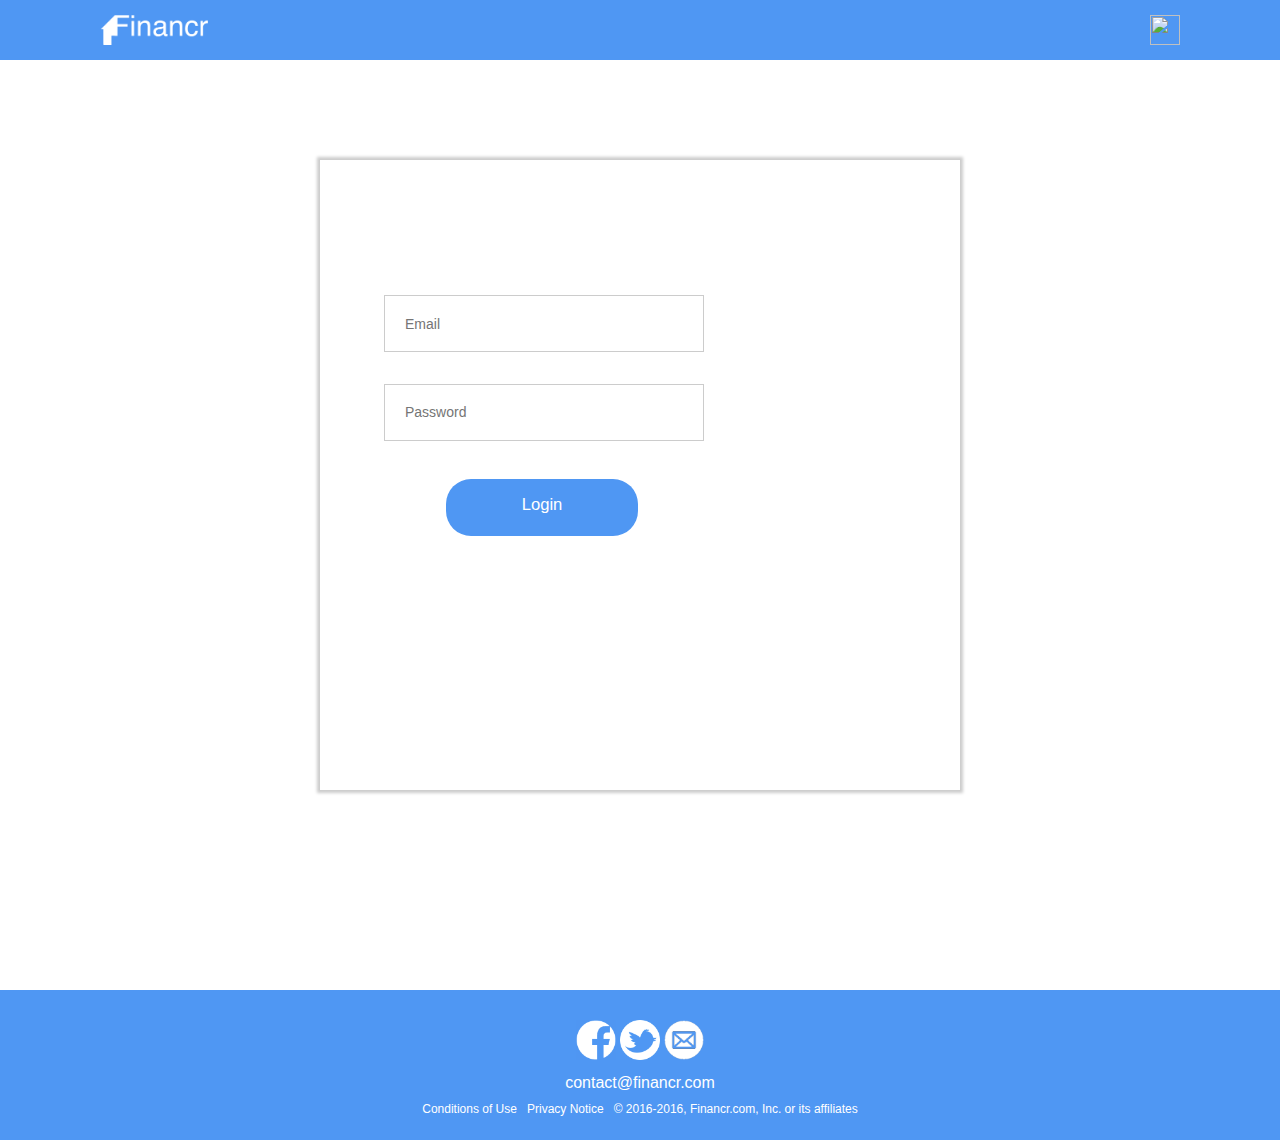
==== login.html @ f11a6735 "Login and SignUp" ====
<!-- Name: Eric Lin
     Date: February 8th, 2017
     -->

<!DOCTYPE html>

<html>
  <head>
    <link rel="stylesheet" type="text/css" href="style.css">
    </link>
    <title>
      Financial Website
    </title>
  </head>

  <body>

    <!-- Our top nav bar. Keep this fixed -->
    <div id = "top_header" class = "top_header">
      <a href = "Index.html">
        <img src="Images/Home_logo.png" alt="Home" class="home_logo" name="sign_up_logo"/>
      </a>
      <a href = "profile.html">
        <img src = "Images/avatar.png" class = "avatar" name = "avatar"/>
      </a>
<!--      <a href = "sign_up.html">
        <p class = "top_header_links">
          Sign Up
        </p>
      </a>
      <p class = "top_header_links">
        Support
      </p>
      <p class = "top_header_links">
        How it Works
      </p>-->
    </div>

    <br></br> 

    <div id = "sign_up_border_box">
      <input id = "email_login" class = "login_form_second" type="text" placeholder="Email" name="ename" required>
      </input>
      <input id = "password_login" class = "login_form_second" type="password" placeholder="Password" name="psw" required>
      </input>

      <button id = "login_button" class="login_button">
        <div class = "button_sign_up_text"> 
          Login
        </div>
      </button>
    </div>
  
  <!--  <div class = "sign_up">
      
      <div class = "outer_sign_up">
        <div class = "sign_up_box">
          <p class = "sign_up_label">
            Name:
          </p>
          <input id = "name_sign_up" type="text" placeholder="Name" name="nname" required>
          </input>
          <p class = "sign_up_label">
            Email:
          </p>
          <input id = "email_sign_up" type="text" placeholder="Email" name="ename" required>
          </input>
          <p class = "sign_up_label">
            Username:
          </p>
          <input id = "username_sign_up" type="text" placeholder="Username" name="uname" required>
          </input>
          <p class = "sign_up_label">
            Password:
          </p>
          <input id = "password_sign_up" type="password" placeholder="Password" name="psw" required>
          </input>
        </div>
        
        <div class = "bottom_sign_up">
          <button id = "sign_up_button" class="sign_up_button">
            <div class = "button_sign_up_text"> 
              Sign Up
            </div>
          </button>
        </div>

      -->
        <div class = "clearfix">
        </div>  
      </div>

      <div class = "clearfix">
        </div>  

  

    <div class = "bottom_header">
      <center>
        <a href="http://www.facebook.com" style="text-decoration:none;">
          <img src="Images/Facebook-icon.jpg" alt="Connect with me on Facebook!" style="width: 40px;height:40px;margin-top:30px;" 
          title="Connect with me on Facebook!">
          </img>
        </a>
        <a href="http://www.twitter.com" style="text-decoration:none;">
          <img src="Images/twitter-icon.png" alt="Connect with me on Facebook!" style="width: 40px;height:40px;margin-top:30px;" 
          title="Connect with me on Facebook!">
          </img>
        </a>
        <a href="http://www.facebook.com/tgih1999" style="text-decoration:none;">
          <img src="Images/Gmail-icon.png" alt="Connect with me on Facebook!" style="width: 40px;height:40px;margin-top:30px;" 
          title="Connect with me on Facebook!">
          </img>
        </a>
        <div style="color:white;font-family: 'Arial';margin-top:10px;">
          contact@financr.com
        </div>
        <div style="color:white;font-family:'Arial';font-size:12px;margin-top:10px;">
          <a href="ConditionsOfUse.html" style="color:white;text-decoration:none;">
            Conditions of Use
          </a> 
            &nbsp; 
          <a href="Privacy.html" style="color:white;text-decoration:none">
            Privacy Notice
          </a>
          &nbsp; &copy; 2016-2016, Financr.com, Inc. or its affiliates
        </div>
      </center>        
    </div>

    <script src="http://ajax.googleapis.com/ajax/libs/jquery/1.9.1/jquery.min.js"></script>     
    <script src="https://www.gstatic.com/firebasejs/3.6.9/firebase.js"></script>
    <script src = "app.js"></script>
    
   </body>

</html>
---- style.css ----
html, body
{
  margin: 0;
  padding: 0;
}

.content-container {
  padding-top: 20px;
}

.top_header{
  height: 60px;
  width: 100%;
  background-color: #4f97f3;
  position: fixed;
  transition: 0.5s all;
  z-index: 2;
}

.top_header_home{
  height: 60px;
  width: 100%;
  position: fixed;
  transition: 0.5s all;
  z-index: 2;
}

.home_background_picture{
  float: left;
  width: 100%;
  height: 100vh;
}

.home_join_now{
  margin-left: calc(50% - 100px);
}

#home_login{
  background-color: white;
  width: 150px;
  padding: 5px 25px 5px 25px;
  border-radius: 20px;
  margin-top: 75vh;
  border: 2px solid white;
  float: right;
  position: absolute;
  font-family: Roboto, Sans-serif;
  font-size: 20px;
  color: #324d79;
}

#sign_up_border_box{
  width: 50%;
  height: 70vh;
  background-color: white;
  margin-top: calc(60px + 5%);
  box-shadow: 0px 0px 3px 3px #ccc;
  margin-bottom: 100px;
  margin-left: 25%;
}

.sign_up_form{
  margin-top:100px;
}

#down_arrow{
  position: absolute;
  margin-left: calc(50% - 25px);
  margin-top: 85vh;
  float: right;
}

#up_arrow{
  visibility: hidden;
  position: fixed;
  margin-top: 15vh;
  margin-left: calc(100% - 150px);
  float: right;
  transition: 0.5s all;
}

#home_pictures{
  float: left;
  width: 30%;
  margin-top: 5%;
}

.motto{
  color: black;
  font-family: American Typewriter;
  margin-top: calc(75px + 3%);
  font-size: 32px;
}

#home_login:hover{
  opacity: 0.6;
} 

.avatar{
  float: right;
  width: 30px;
  height: 30px;
  margin-top: 15px;
  margin-right: 100px;
}

.example_image{ 
  float: left;
  width: 250px;
  height: 250px;
  margin-left: 20%;
  margin-top: 100px;
  margin-bottom: 50px;
}

.example_image_bar{ 
  float: left;
  width: 200px;
  height: 350px;
  margin-left: 20%;
  margin-top: 100px;
}

.login_pio_text{
  float: left;
  background-color: #a1e59d;
  width: calc(60% - 400px);
  height: 150px;  
  margin-left: 150px;
  margin-top: 150px;
  border-radius: 0px 15px 15px 0px;
}

.login_bar_text{
  float: left;
  background-color: #a1e59d;
  width: calc(60% - 400px);
  height: 150px;  
  margin-left: 150px;
  margin-top: 200px;
  border-radius: 15px 0px 0px 15px;
}

.home{
  float: left;
  width: 30px;
  height: 30px;
  margin-top: 22.5px;
  margin-left: 100px;
}

.home_logo{
  float: left;
  width: 120px;
  height: 30px;
  margin-top: 15px;
  margin-left: 100px;
}

.top_header_links, .top_header_links_profile{
  float: right;
  color: white;
  font-family: Roboto,sans-serif;
  font-size: 18px;
  margin-top: 18px;
  margin-right: 75px;
}

.top_header_links:hover, .top_header_links_end:hover{
  text-decoration: underline;
}

.bottom_header{
  margin-top: 100px;
  background-color: #4f97f3;
  height: 150px;

}

.sign_up{
  background-color:  #4f97f3;
  padding-top: 75px;
  height: 500px;
  padding-bottom: 0px;
  margin: 0;
}

.outer_sign_up{
  float: right;
  margin-right: 100px;
  /*margin-right: calc((100% - 350px) / 2);*/
  border-radius: 15px;
  margin-top:70px;
  width: 350px;
  margin-bottom: 100px;
}

.bottom_sign_up{
  border-radius: 0px 0px 15px 15px;
  margin-top: -10px;
  width: 350px;
  height: 90px;
  background-color:  #4f97f3;
}


.sign_up_box{
  padding-top: 5px;
  padding-bottom: 27px;
  border-radius: 15px 15px 0px 0px;
  background-color: white;
}

.login_box{
  position: absolute;
  float: left;
  margin-left: calc(100% - 100px - 350px);
  margin-top: 200px;
  border-radius: 15px;
  width: 350px;
  height: 325px;
  background-color: white;
  z-index: 0;
}

.newsletter_box{
  position: fixed;
  float: right;
  margin-left: 100px;
  margin-right: 100px;
  margin-top: 125px;
  border-radius: 15px;
  width: 350px;
  height: 325px;
  background-color: #b3b3b3;

}

.newsletter_label{
  font-family: Roboto,sans-serif;
  padding-left: 20px;
  color:white;
  font-size: 18px;
}

.sign_up_label{
  font-family: Roboto,sans-serif;
  padding-left: 20px;
  color:black;
  font-size: 18px;
}

.button_sign_up_text{
  color: white;
}

.button_newsletter_sign_text{
  color: #b3b3b3;
}

.button_login_text{
  color: white;
}

.button_login_text_join{
  padding-top: 12px;
  text-decoration: none;
  color: white;
}

.sign_up_already{
  font-family: Roboto, sans-serif;
  font-size: 30px;
  color: black;
  margin-right: 100px;
}

.outer_sign_up_text{
  float: right;
  width: 1000px;
}

.button_newsletter{
  margin-left: 100px;
  margin-top: 40px;
  border-radius: 15px;
  width: 150px;
  height: 45px;
  background-color: white;
  border: 0px;
  font-family: Roboto,sans-serif;
  font-size: 16px;
  font-color: white;
}

.header_text{
  float: left;
  margin-top: 100px;
  margin-left: 100px;
  font-family: Roboto,sans-serif;
  font-size: 80px;
  color: white;
}

.first_circle, .second_circle, .third_circle{
  float: left;
  width: 10px;
  height: 10px;
  background: #4f97f3;
  -moz-border-radius: 50%;
  -webkit-border-radius: 50%;
  margin-right: 60px;
  border-radius: 50%;
  margin-top: 100px;
}

.first_circle{
  margin-left: calc((100% - 150px) / 2)
}

.header_text_bottom{
  margin-top: 30px;
  margin-left: 250px;
}

.sign_up_form{
  width: 44%;
  height: 9%;
  padding: 0px 20px;
  display: inline-block;
  border: 1px solid #ccc;
  box-sizing: border-box;
  font-family: Roboto,sans-serif;
  font-size: 14px;
  margin-top: 5%;
  margin-left: 4%;
}

.sign_up_form_second{
  float: left;
  width: 44%;
  height: 9%;
  padding: 0px 20px;
  margin: 0px 20px;
  margin-left: 4%;
  display: inline-block;
  border: 1px solid #ccc;
  box-sizing: border-box;
  font-family: Roboto,sans-serif;
  font-size: 14px;
  margin-top: 5%;
}

.login_form_second{
  float: left;
  width: 50%;
  height: 9%;
  padding: 0px 20px;
  margin: 0px 20px;
  margin-left: 10%;
  display: inline-block;
  border: 1px solid #ccc;
  box-sizing: border-box;
  font-family: Roboto,sans-serif;
  font-size: 14px;
}

#email_login{
  margin-top: calc(18% + 20px);
} 

#password_login{
  margin-top: 5%;
  margin-bottom: 3%;
}

#already_member{
  width: 34%; 
  height: calc(51%); 
  position:relative; 
  background-color: #cccccc;
  margin-left: calc(57% + 2px);
  margin-top: calc(5% + 16px);
}

#already_member_text{
  color: white;
  font-family: Roboto, sans-serif;
  font-size: 24px;
  padding-top: 40%;
}

#join_button_sign_up{
  width: 20%;
  background-color: #4f97f3;
  padding: 15px 25px 15px 25px;
  font-family: Roboto, sans-serif;
  color: white;
  transition: 0.7s all;
  margin-top: 3%;
  margin-left: calc(40% - 50px);
}

#join_button_sign_up:hover{
  opacity: 0.7;
}

.button{
  margin-left: 100px;
  margin-top: 40px;
  border-radius: 15px;
  width: 150px;
  height: 45px;
  background-color: black; /* #89bf86;*/
  border: 0px;
  font-family: Roboto,sans-serif;
  font-size: 16px;
  font-color: white;
}

.join_now_button{
  margin-top: 100px;
  border-radius: 15px;
  width: 250px;
  height: 45px;
  background-color: #4f97f3;
  border: 0px;
  font-family: Roboto,sans-serif;
  font-size: 16px;
  font-color: white;
  text-decoration: none;
}

.sign_up_button{
  margin-left: 32.5%;
  margin-top: 3%;
  padding: 15px 25px 15px 25px;
  width: 35%;
  height: 9%;
  background-color: #4f97f3;
  border-radius: 25px;
  border: 0px;
  font-size: 20px;
  font-size: 1.3vw;  
  padding-top: 10px;
}

.login_button{
  margin-left: calc(15% + 30px);
  margin-top: 3%;
  padding: 15px 25px 15px 25px;
  width: 30%;
  height: 9%;
  background-color: #4f97f3;
  border-radius: 25px;
  border: 0px;
  font-size: 20px;
  font-size: 1.3vw;  
  padding-top: 10px;
}

.circle {
  float: right;
  width: 250px;
  height: 250px;
  background: white;
  -moz-border-radius: 50px;
  -webkit-border-radius: 50px;
  border-radius: 50%;
  margin-right: 150px;
  margin-top: 100px;
}

.circle_text{
  font-family: Roboto, sans-serif;
  padding-top: 85px;
  color: #89bf86;
  font-size: 22px;
}


.button:hover, .sign_up_button:hover, .join_now_button:hover{
  -webkit-transition: all 0.5s ease;
  -moz-transition: all 0.5s ease;
  -o-transition: all 0.5s ease;
  -ms-transition: all 0.5s ease
  transition: all 0.5s ease;
  opacity: 0.7;
}

.clearfix{
  clear:both;
}

.profile_top_text{
  padding-top: 75px;
}

.profile_text{
  background-color: #b3b3b3;
  width: 40%;
  float: left;
  height: 250px;
  padding: 25px 25px 25px 25px;
  border-radius: 15px;
  margin-top: 100px;
  margin-left: 100px;
  font-size: 28px;
  font-family: Roboto, sans-serif;
  color: white;
}

.net_worth{
  width: calc(100% + 25px);
  height: 40px; 
  margin-top: 100px;
  background-color: #ffde66;
  color: white;
  padding: 25px 0px 25px 25px;
  border-radius: 15px;
}

.first_text{
  float: left;
  color: #white;
  font-family: Roboto, sans-serif;
  font-size: 28px;
  margin-right: 15px;
}

.net_worth_text{
  float: left;
  color: #3c9627;
  font-size: 28px;
  font-family: Roboto, sans-serif;
}

.right_side{
  width: calc(60% - 350px);
  height: 230px;
  float: left;
  margin-left: 50px;
}

.change_worth{
  background-color: #81b4e4;
  margin-top: 30px;
  width: calc(100% + 50px);
  height: 180px;
  border-radius: 15px;
}

.date, .current_date{
  padding: 25px 0px 0px 25px;
  float: left;
  color: white;
  font-size: 24px;
  font-family: Roboto, sans-serif;
}

.date_change{
  padding: 25px 10px 0px 25px;
  float: left;
  color: white;
  font-size: 20px;
  font-family: Roboto, sans-serif;
}

.main_profile{
  margin-top: 50px;
  background-color:#f7a26e;
  height: 250px;
  width: calc(100% - 200px);
  margin-left: 100px;
  border-radius: 15px;
}

.yesterday_change{
  padding-top: 25px;
  float: left;
  color: #3c9627;
  font-size: 20px;
  font-family: Roboto, sans-serif;
}
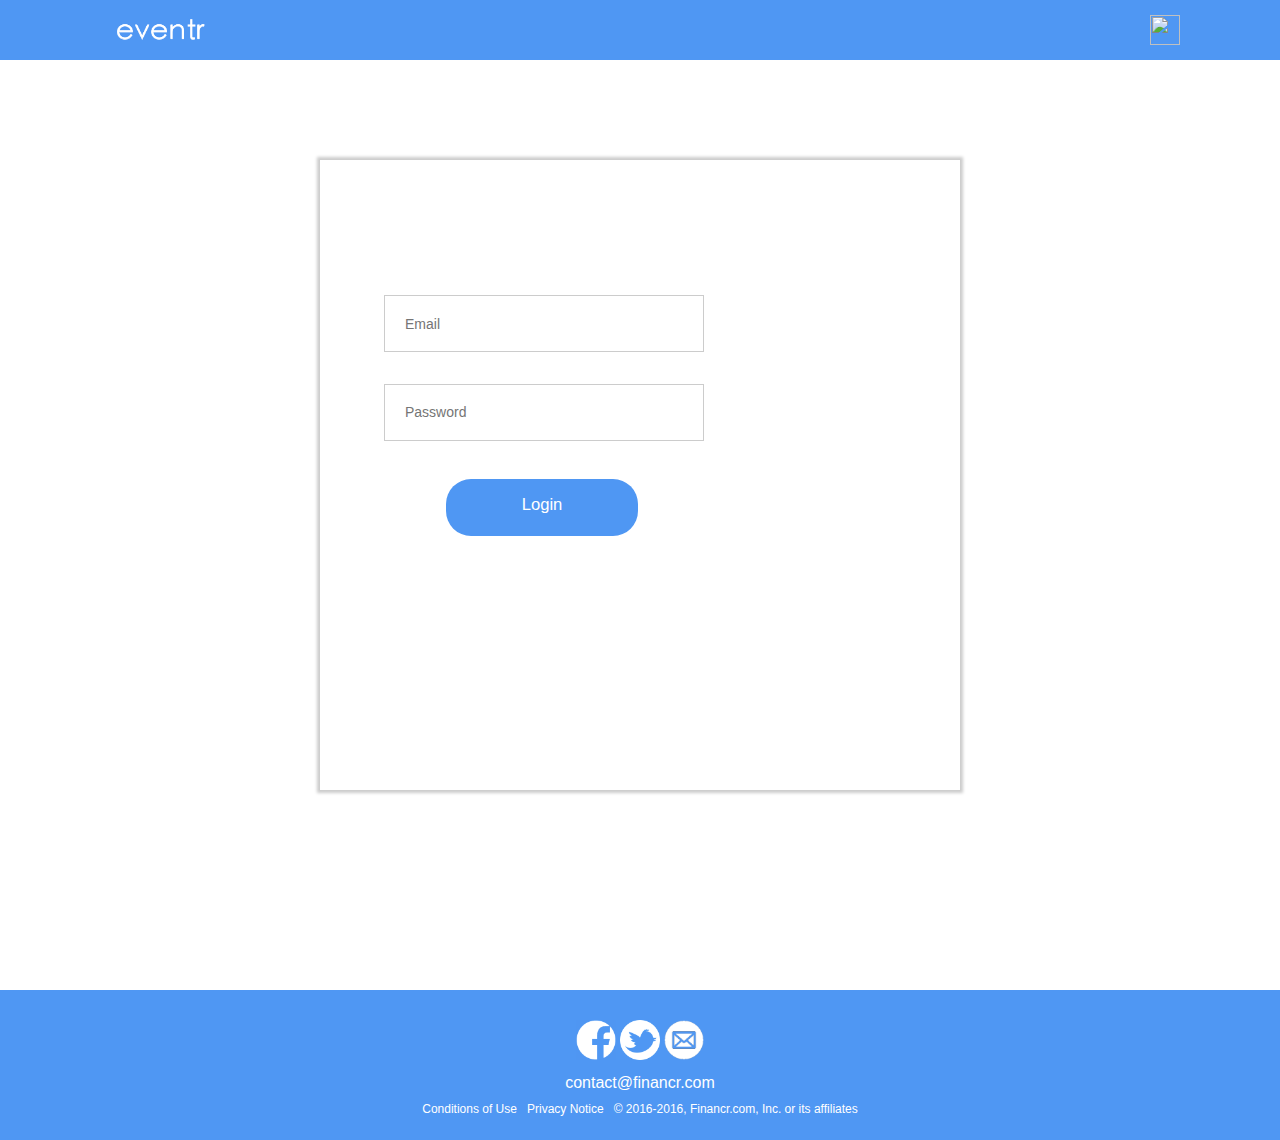
==== commit 86e2c905: "Changed logo" ====
--- a/login.html
+++ b/login.html
@@ -18,7 +18,7 @@
     <!-- Our top nav bar. Keep this fixed -->
     <div id = "top_header" class = "top_header">
       <a href = "Index.html">
-        <img src="Images/Home_logo.png" alt="Home" class="home_logo" name="sign_up_logo"/>
+        <img src="Images/eventr.png" alt="Home" class="home_logo" name="sign_up_logo"/>
       </a>
       <a href = "profile.html">
         <img src = "Images/avatar.png" class = "avatar" name = "avatar"/>
@@ -36,7 +36,7 @@
       </p>-->
     </div>
 
-    <br></br> 
+    <br></br>
 
     <div id = "sign_up_border_box">
       <input id = "email_login" class = "login_form_second" type="text" placeholder="Email" name="ename" required>
@@ -45,14 +45,14 @@
       </input>
 
       <button id = "login_button" class="login_button">
-        <div class = "button_sign_up_text"> 
+        <div class = "button_sign_up_text">
           Login
         </div>
       </button>
     </div>
-  
+
   <!--  <div class = "sign_up">
-      
+
       <div class = "outer_sign_up">
         <div class = "sign_up_box">
           <p class = "sign_up_label">
@@ -76,10 +76,10 @@
           <input id = "password_sign_up" type="password" placeholder="Password" name="psw" required>
           </input>
         </div>
-        
+
         <div class = "bottom_sign_up">
           <button id = "sign_up_button" class="sign_up_button">
-            <div class = "button_sign_up_text"> 
+            <div class = "button_sign_up_text">
               Sign Up
             </div>
           </button>
@@ -87,28 +87,28 @@
 
       -->
         <div class = "clearfix">
-        </div>  
+        </div>
       </div>
 
       <div class = "clearfix">
-        </div>  
+        </div>
 
-  
+
 
     <div class = "bottom_header">
       <center>
         <a href="http://www.facebook.com" style="text-decoration:none;">
-          <img src="Images/Facebook-icon.jpg" alt="Connect with me on Facebook!" style="width: 40px;height:40px;margin-top:30px;" 
+          <img src="Images/Facebook-icon.jpg" alt="Connect with me on Facebook!" style="width: 40px;height:40px;margin-top:30px;"
           title="Connect with me on Facebook!">
           </img>
         </a>
         <a href="http://www.twitter.com" style="text-decoration:none;">
-          <img src="Images/twitter-icon.png" alt="Connect with me on Facebook!" style="width: 40px;height:40px;margin-top:30px;" 
+          <img src="Images/twitter-icon.png" alt="Connect with me on Facebook!" style="width: 40px;height:40px;margin-top:30px;"
           title="Connect with me on Facebook!">
           </img>
         </a>
         <a href="http://www.facebook.com/tgih1999" style="text-decoration:none;">
-          <img src="Images/Gmail-icon.png" alt="Connect with me on Facebook!" style="width: 40px;height:40px;margin-top:30px;" 
+          <img src="Images/Gmail-icon.png" alt="Connect with me on Facebook!" style="width: 40px;height:40px;margin-top:30px;"
           title="Connect with me on Facebook!">
           </img>
         </a>
@@ -118,22 +118,20 @@
         <div style="color:white;font-family:'Arial';font-size:12px;margin-top:10px;">
           <a href="ConditionsOfUse.html" style="color:white;text-decoration:none;">
             Conditions of Use
-          </a> 
-            &nbsp; 
+          </a>
+            &nbsp;
           <a href="Privacy.html" style="color:white;text-decoration:none">
             Privacy Notice
           </a>
           &nbsp; &copy; 2016-2016, Financr.com, Inc. or its affiliates
         </div>
-      </center>        
+      </center>
     </div>
 
-    <script src="http://ajax.googleapis.com/ajax/libs/jquery/1.9.1/jquery.min.js"></script>     
+    <script src="http://ajax.googleapis.com/ajax/libs/jquery/1.9.1/jquery.min.js"></script>
     <script src="https://www.gstatic.com/firebasejs/3.6.9/firebase.js"></script>
     <script src = "app.js"></script>
-    
+
    </body>
 
 </html>
-
-
--- a/style.css
+++ b/style.css
@@ -94,7 +94,7 @@
 
 #home_login:hover{
   opacity: 0.6;
-} 
+}
 
 .avatar{
   float: right;
@@ -104,7 +104,7 @@
   margin-right: 100px;
 }
 
-.example_image{ 
+.example_image{
   float: left;
   width: 250px;
   height: 250px;
@@ -113,7 +113,7 @@
   margin-bottom: 50px;
 }
 
-.example_image_bar{ 
+.example_image_bar{
   float: left;
   width: 200px;
   height: 350px;
@@ -125,7 +125,7 @@
   float: left;
   background-color: #a1e59d;
   width: calc(60% - 400px);
-  height: 150px;  
+  height: 150px;
   margin-left: 150px;
   margin-top: 150px;
   border-radius: 0px 15px 15px 0px;
@@ -135,7 +135,7 @@
   float: left;
   background-color: #a1e59d;
   width: calc(60% - 400px);
-  height: 150px;  
+  height: 150px;
   margin-left: 150px;
   margin-top: 200px;
   border-radius: 15px 0px 0px 15px;
@@ -152,8 +152,8 @@
 .home_logo{
   float: left;
   width: 120px;
-  height: 30px;
-  margin-top: 15px;
+  height: 55px;
+  margin-top: 5px;
   margin-left: 100px;
 }
 
@@ -367,7 +367,7 @@
 
 #email_login{
   margin-top: calc(18% + 20px);
-} 
+}
 
 #password_login{
   margin-top: 5%;
@@ -375,9 +375,9 @@
 }
 
 #already_member{
-  width: 34%; 
-  height: calc(51%); 
-  position:relative; 
+  width: 34%;
+  height: calc(51%);
+  position:relative;
   background-color: #cccccc;
   margin-left: calc(57% + 2px);
   margin-top: calc(5% + 16px);
@@ -441,7 +441,7 @@
   border-radius: 25px;
   border: 0px;
   font-size: 20px;
-  font-size: 1.3vw;  
+  font-size: 1.3vw;
   padding-top: 10px;
 }
 
@@ -455,7 +455,7 @@
   border-radius: 25px;
   border: 0px;
   font-size: 20px;
-  font-size: 1.3vw;  
+  font-size: 1.3vw;
   padding-top: 10px;
 }
 
@@ -512,7 +512,7 @@
 
 .net_worth{
   width: calc(100% + 25px);
-  height: 40px; 
+  height: 40px;
   margin-top: 100px;
   background-color: #ffde66;
   color: white;
@@ -582,4 +582,3 @@
   font-size: 20px;
   font-family: Roboto, sans-serif;
 }
-
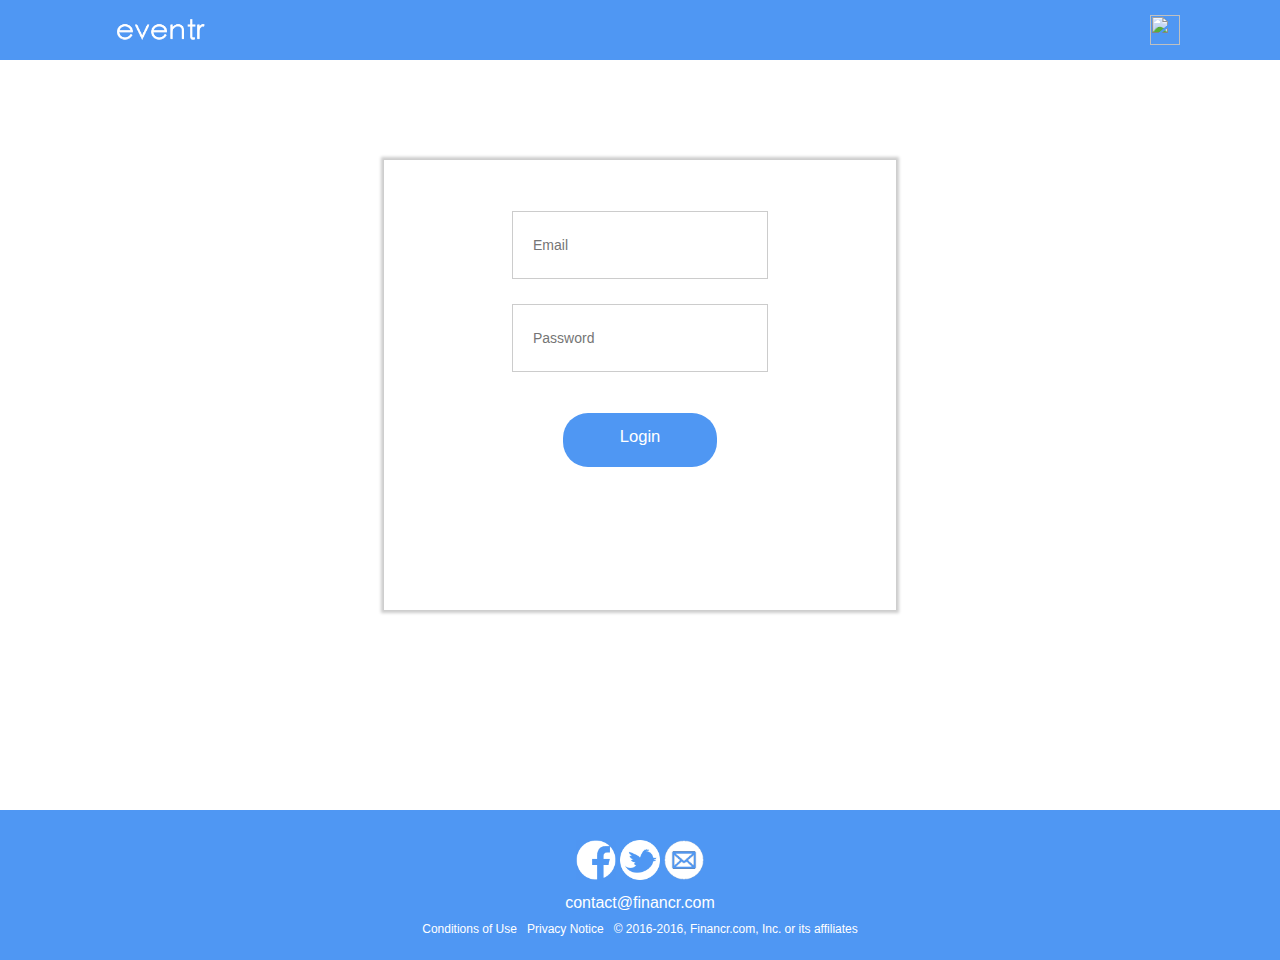
==== commit 374861aa: "Cleaned up app.js" ====
--- a/login.html
+++ b/login.html
@@ -38,7 +38,7 @@
 
     <br></br>
 
-    <div id = "sign_up_border_box">
+    <div id = "login_border_box">
       <input id = "email_login" class = "login_form_second" type="text" placeholder="Email" name="ename" required>
       </input>
       <input id = "password_login" class = "login_form_second" type="password" placeholder="Password" name="psw" required>
--- a/style.css
+++ b/style.css
@@ -51,7 +51,7 @@
 
 #sign_up_border_box{
   width: 50%;
-  height: 70vh;
+  height: 100vh;
   background-color: white;
   margin-top: calc(60px + 5%);
   box-shadow: 0px 0px 3px 3px #ccc;
@@ -59,6 +59,16 @@
   margin-left: 25%;
 }
 
+#login_border_box{
+  width: 40%;
+  height: 50vh;
+  background-color: white;
+  margin-top: calc(60px + 5%);
+  box-shadow: 0px 0px 3px 3px #ccc;
+  margin-bottom: 100px;
+  margin-left: 30%;
+}
+
 .sign_up_form{
   margin-top:100px;
 }
@@ -119,16 +129,6 @@
   height: 350px;
   margin-left: 20%;
   margin-top: 100px;
-}
-
-.login_pio_text{
-  float: left;
-  background-color: #a1e59d;
-  width: calc(60% - 400px);
-  height: 150px;
-  margin-left: 150px;
-  margin-top: 150px;
-  border-radius: 0px 15px 15px 0px;
 }
 
 .login_bar_text{
@@ -324,7 +324,7 @@
 }
 
 .sign_up_form{
-  width: 44%;
+  width: 70%;
   height: 9%;
   padding: 0px 20px;
   display: inline-block;
@@ -333,40 +333,25 @@
   font-family: Roboto,sans-serif;
   font-size: 14px;
   margin-top: 5%;
-  margin-left: 4%;
-}
-
-.sign_up_form_second{
-  float: left;
-  width: 44%;
-  height: 9%;
+  margin-left: 15%;
+}
+
+.login_form_second{
+  float: left;
+  width: 50%;
+  height: 15%;
   padding: 0px 20px;
   margin: 0px 20px;
-  margin-left: 4%;
+  margin-left: 25%;
   display: inline-block;
   border: 1px solid #ccc;
   box-sizing: border-box;
   font-family: Roboto,sans-serif;
   font-size: 14px;
-  margin-top: 5%;
-}
-
-.login_form_second{
-  float: left;
-  width: 50%;
-  height: 9%;
-  padding: 0px 20px;
-  margin: 0px 20px;
-  margin-left: 10%;
-  display: inline-block;
-  border: 1px solid #ccc;
-  box-sizing: border-box;
-  font-family: Roboto,sans-serif;
-  font-size: 14px;
 }
 
 #email_login{
-  margin-top: calc(18% + 20px);
+  margin-top: 10%;
 }
 
 #password_login{
@@ -376,11 +361,12 @@
 
 #already_member{
   width: 34%;
-  height: calc(51%);
+  height: 51%;
   position:relative;
   background-color: #cccccc;
   margin-left: calc(57% + 2px);
   margin-top: calc(5% + 16px);
+  border-radius: 50%;
 }
 
 #already_member_text{
@@ -420,7 +406,7 @@
 
 .join_now_button{
   margin-top: 100px;
-  border-radius: 15px;
+  border-radius: 25px;
   width: 250px;
   height: 45px;
   background-color: #4f97f3;
@@ -433,10 +419,10 @@
 
 .sign_up_button{
   margin-left: 32.5%;
-  margin-top: 3%;
+  margin-top: 5%;
   padding: 15px 25px 15px 25px;
   width: 35%;
-  height: 9%;
+  height: 6%;
   background-color: #4f97f3;
   border-radius: 25px;
   border: 0px;
@@ -446,11 +432,11 @@
 }
 
 .login_button{
-  margin-left: calc(15% + 30px);
-  margin-top: 3%;
+  margin-left: 35%;
+  margin-top: 5%;
   padding: 15px 25px 15px 25px;
   width: 30%;
-  height: 9%;
+  height: 12%;
   background-color: #4f97f3;
   border-radius: 25px;
   border: 0px;
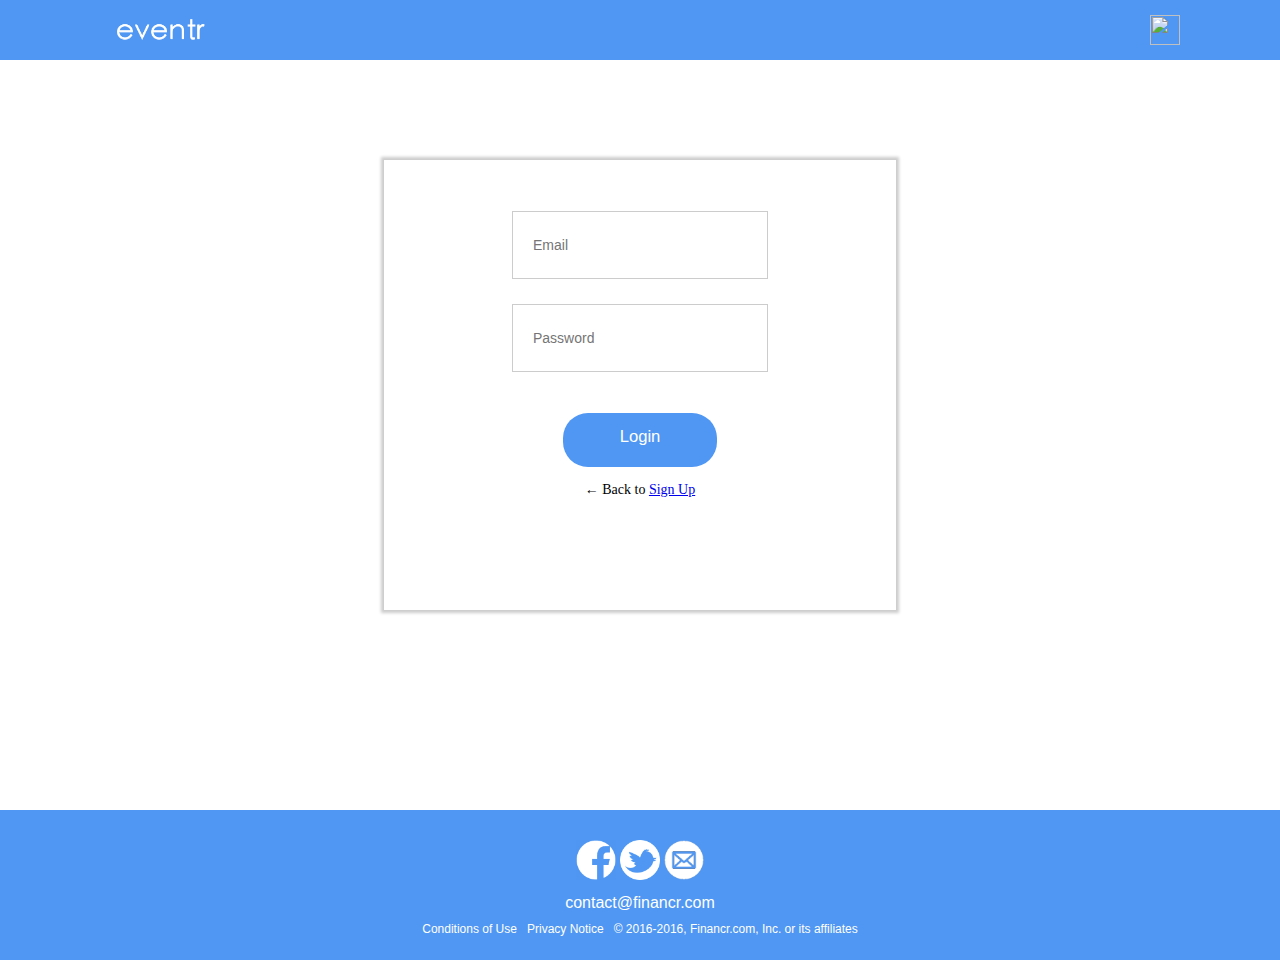
==== commit 3860907e: "made changes to home" ====
--- a/login.html
+++ b/login.html
@@ -49,6 +49,14 @@
           Login
         </div>
       </button>
+      <div id = "already_member_text">
+        <center>
+        &larr; Back to
+        <a href = "sign_up.html">
+          Sign Up
+        </a>
+      </center>
+      </div>
     </div>
 
   <!--  <div class = "sign_up">
--- a/style.css
+++ b/style.css
@@ -51,7 +51,7 @@
 
 #sign_up_border_box{
   width: 50%;
-  height: 100vh;
+  height: 90vh;
   background-color: white;
   margin-top: calc(60px + 5%);
   box-shadow: 0px 0px 3px 3px #ccc;
@@ -91,7 +91,7 @@
 
 #home_pictures{
   float: left;
-  width: 30%;
+  width: 100%;
   margin-top: 5%;
 }
 
@@ -325,7 +325,7 @@
 
 .sign_up_form{
   width: 70%;
-  height: 9%;
+  height: 7%;
   padding: 0px 20px;
   display: inline-block;
   border: 1px solid #ccc;
@@ -370,10 +370,9 @@
 }
 
 #already_member_text{
-  color: white;
-  font-family: Roboto, sans-serif;
-  font-size: 24px;
-  padding-top: 40%;
+  color: black;
+  font-size: 14px;
+  margin-top: 15px;
 }
 
 #join_button_sign_up{
@@ -420,14 +419,13 @@
 .sign_up_button{
   margin-left: 32.5%;
   margin-top: 5%;
-  padding: 15px 25px 15px 25px;
+  padding: 10px 25px 25px 25px;
   width: 35%;
   height: 6%;
   background-color: #4f97f3;
   border-radius: 25px;
   border: 0px;
-  font-size: 20px;
-  font-size: 1.3vw;
+  font-size: 1.2vw;
   padding-top: 10px;
 }
 
